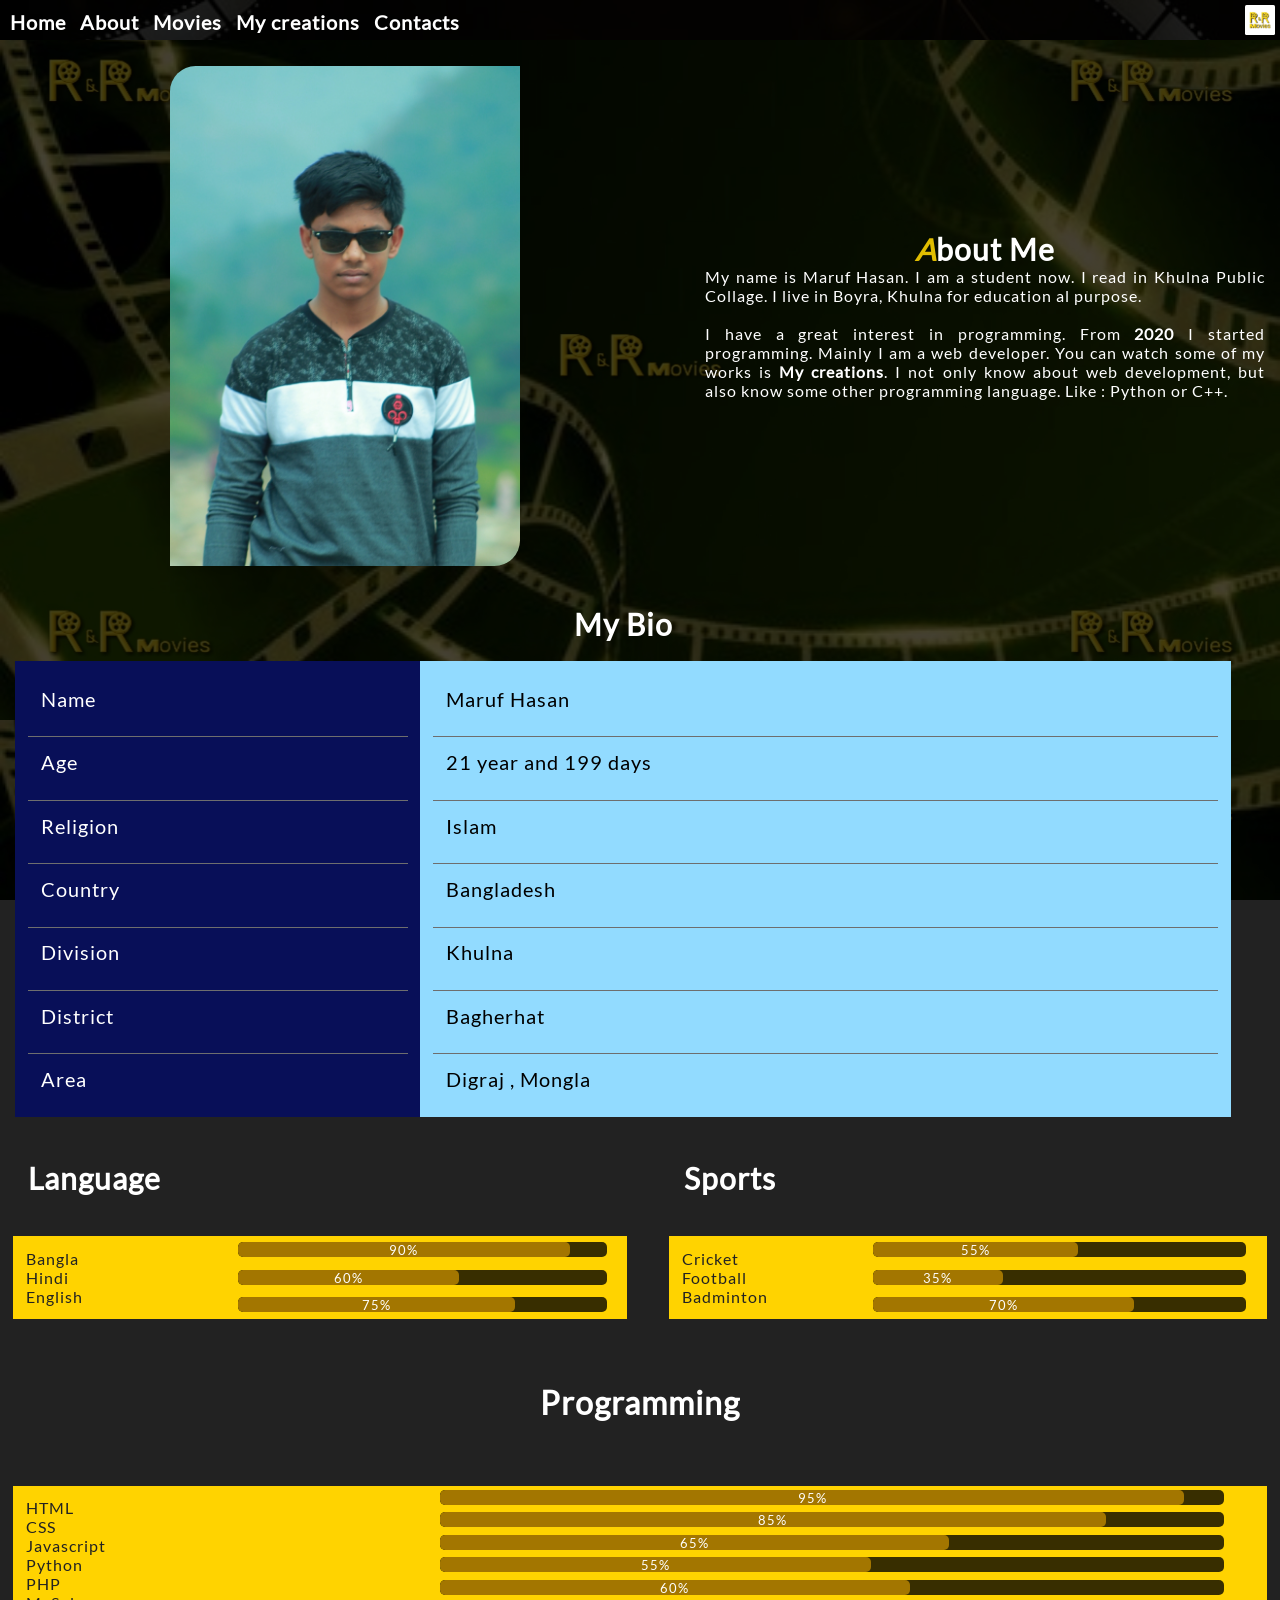
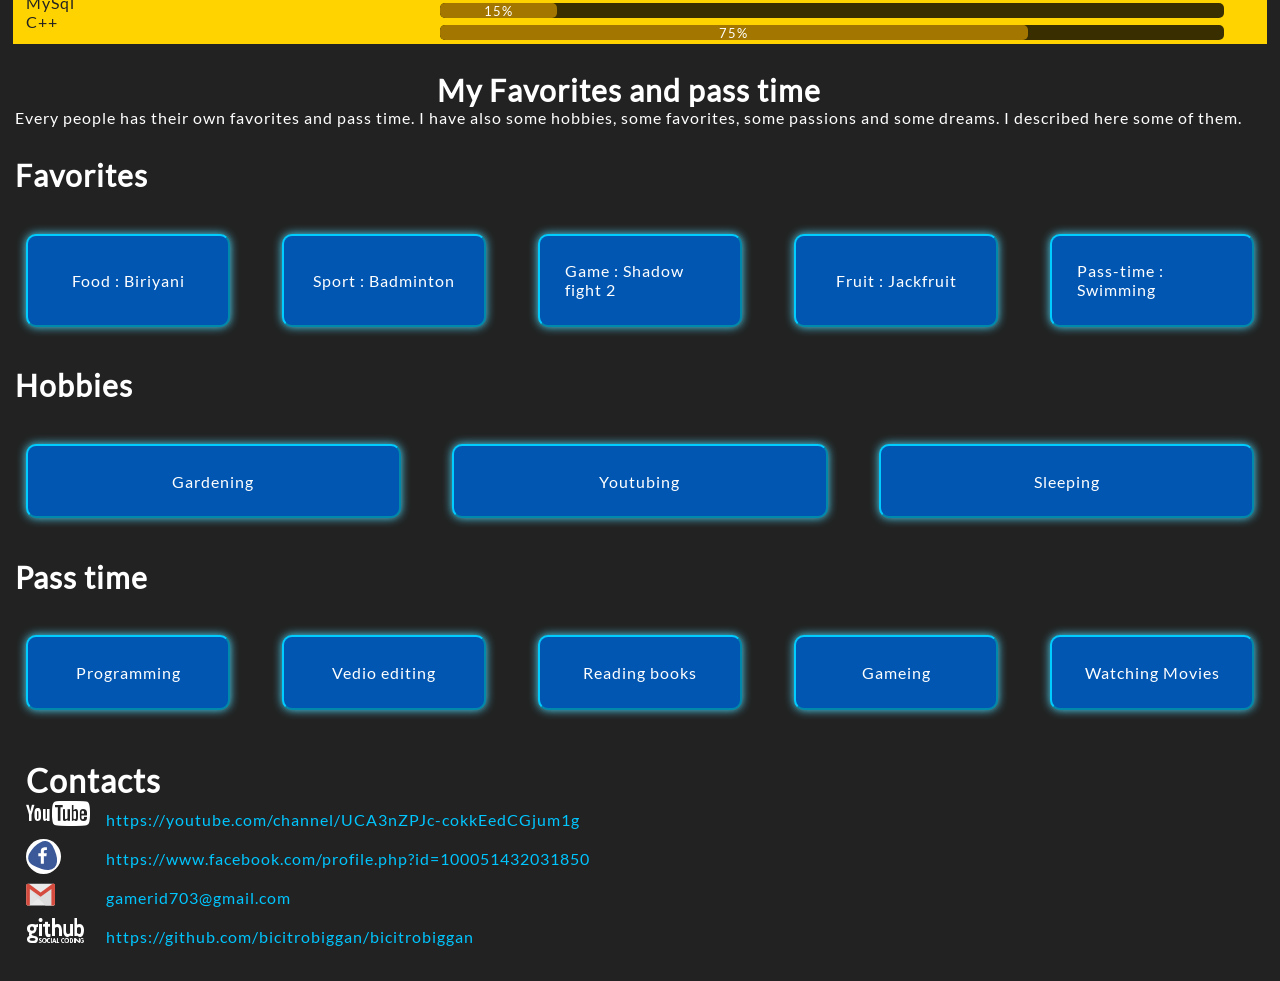
==== About.html @ 51898e45 "Add files via upload" ====
<!DOCTYPE html>
<html>

<head>
    <meta charset="UTF-8">
    <meta name="viewport" content="width=device-width, initial-scale=1">
    <title>About</title>
</head>
<link rel="stylesheet" href="Menu.css" />
<link rel="stylesheet" href="Loader.css" />
<div id="loader" style="height: 100vh; width: 100vw;">
  <div>R</div>
  <div>&</div>
  <div>R</div>
  <div style="color: transparent; animation: none;">_</div>
  <div>M</div>
  <div>o</div>
  <div>v</div>
  <div>i</div>
  <div>e</div>
  <div>s</div>
</div>

<body>
    <div id="menu">
      <header>
        <img src="RRMovies.jpg" alt="r&rmovies" />
      </header>
      <div class="toggleBtn">&#9776;</div>
      <nav class="Genarel">
        <ul>
          <li><a href="index.html">Home</a></li>
          <li><a href="#menu">About</a></li>
          <li><a href="Movies.html">Movies</a></li>
          <li><a href="My creation.html">My creations</a></li>
          <li><a href="#contact">Contacts</a></li>
        </ul>
      </nav>
    </div>
    <!--Menu-->
    
   <div class="contains">
     <div class="imgBox">
       <img src="MyImg.jpg" alt="" />
     </div>
     <div class="written">
     <h1><span class="start">A</span>bout Me</h1>
     <p>My name is Maruf Hasan. I am a student now. I read in Khulna Public Collage. I live in Boyra, Khulna for education al purpose.</p> 
     <br />
     <p>I have a great  interest in programming. From <b>2020</b> I started programming. Mainly I am a web developer. You can watch some of my works is <a href="Mycreations.html">My creations</a>. I not only know about web development, but also know some other programming language. Like : Python or C++. </p>
   </div>
   </div>
<div class="contains">
  <div class="written">
    <h1>My Bio</h1><br />
    <div class="Bio">
<div class="left_side">
  <div style="border:none;">Name</div>
  <div>Age</div>
  <div>Religion</div>
  <div>Country</div>
  <div>Division</div>
  <div>District</div>
  <div>Area</div>
</div>
<div class="right_side">
  <div style="border:none;">Maruf Hasan</div>
  <div id="AgeA"></div>
  <div>Islam</div>
  <div>Bangladesh</div>
  <div>Khulna</div>
  <div>Bagherhat</div>
  <div>Digraj , Mongla</div>
</div>
    </div>
  </div>
</div>
<div class="contains">
<div class="SkillCont language">
  <div class="written">
      <h1>Language</h1>
  </div>
<div class="skills language">
  <div class="left_side">
    <div>Bangla</div>
    <div>Hindi</div>
    <div>English</div>
  </div>
  <div class="right_side">
    <div class="holder">
      <div class="percent" style="width: 90%;">90%</div>
    </div>
    <div class="holder">
      <div class="percent" style="width: 60%;">60%</div>
    </div>
    <div class="holder">
      <div class="percent" style="width: 75%;">75%</div>
    </div>
  </div>
  </div>
</div>

<div class="SkillCont Sports">
  <div class="written">
    <h1>Sports</h1>
  </div>
  <div class="skills Sports">
    <div class="left_side">
      <div>Cricket</div>
      <div>Football</div>
      <div>Badminton</div>
    </div>
    <div class="right_side">
      <div class="holder">
        <div class="percent" style="width: 55%;">55%</div>
      </div>
      <div class="holder">
        <div class="percent" style="width: 35%;">35%</div>
      </div>
    <div class="holder">
      <div class="percent" style="width: 70%;">70%</div>
    </div>
       </div>
    </div>
  </div>
</div>
  <div class="SkillCont Codeing ">
    <div class="written">
      <h1 style="margin: 4vw;">Programming</h1>
    </div>
    <div class="skills Codeing">
    <div class="left_side">
      <div>HTML</div>
      <div>CSS</div>
      <div>Javascript</div>
      <div>Python</div>
      <div>PHP</div>
      <div>MySql</div>
      <div>C++</div>
    </div>
    <div class="right_side">
      <div class="holder">
      <div class="percent" style="width: 95%;">95%</div>
    </div>
    <div class="holder">
      <div class="percent" style="width: 85%;">85%</div>
    </div>
    <div class="holder">
      <div class="percent" style="width: 65%;">65%</div>
    </div>
    <div class="holder">
      <div class="percent" style="width: 55%;">55%</div>
    </div>
    <div class="holder">
      <div class="percent" style="width: 60%;">60%</div>
    </div>
    <div class="holder">
      <div class="percent" style="width: 15%;">15%</div>
    </div>
    <div class="holder">
      <div class="percent" style="width: 75%;">75%</div>
    </div>
    </div>
  </div>
  </div>

<div class="contains">
  <div class="written">
    <h1>My Favorites and pass time</h1>
    <p style="max-width: 96vw;">Every people has their own favorites and pass time. I have also some hobbies, some favorites, some passions and some dreams. I described here some of them.</p>
  </div>
</div>
  <div class="contains favorite">
    <div class="written">
      <h1>Favorites</h1>
    </div>
    <div class="favorites">
      <div class="elem">Food : Biriyani</div>
      <div class="elem">Sport : Badminton</div>
      <div class="elem">Game : Shadow fight 2</div>
      <div class="elem">Fruit : Jackfruit</div>
      <div class="elem">Pass-time : Swimming</div>
    </div>
    <div class="written">
      <h1>Hobbies</h1>
    </div>
    <div class="favorites">
      <div class="elem">Gardening</div>
      <div class="elem">Youtubing</div>
      <div class="elem">Sleeping</div>
    </div>
    <div class="written">
      <h1>Pass time</h1>
    </div>
    <div class="favorites">
      <div class="elem">Programming</div>
      <div class="elem">Vedio  editing</div>
      <div class="elem">Reading  books</div>
      <div class="elem">Gameing</div>
      <div class="elem">Watching Movies</div>
    </div>
</div>
<!--contact-->
<div id="contact">
  <h1>Contacts</h1>
  <div class="cntInfo">
    <span class="logoCt" style="font-family: 'logo'">b</span> <a href="https://youtube.com/channel/UCA3nZPJc-cokkEedCGjum1g">https://youtube.com/channel/UCA3nZPJc-cokkEedCGjum1g</a>
  </div>
  <div class="cntInfo">
   <span class="logoCt" style="background: #fff; text-align: center; padding: 0; max-height: 35px; border-radius: 50%; max-width: 40px; min-width: 35px; margin-right: 35px;">f</span> <a href="https://www.facebook.com/profile.php?id=100051432031850">https://www.facebook.com/profile.php?id=100051432031850</a>
  </div>
  <div class="cntInfo">
    <span class="logoCt">{</span> <a href="mailto:gamerid703@gmail.com">gamerid703@gmail.com</a>
  </div>
    <div class="cntInfo">
    <span class="logoCt" style="font-family: 'logo';">*</span> <a href="https://github.com/bicitrobiggan/bicitrobiggan">https://github.com/bicitrobiggan/bicitrobiggan</a>
  </div>
</div>
<!--body-->
</body>
<script src="Menu.js" type="text/javascript" charset="utf-8"></script>
<script src="About.js"></script>
<link rel="stylesheet" href="About.css" />
</html>
---- Menu.css ----
*{
  margin: 0;
  padding: 0;
  box-sizing: border-box;
  overflow: scroll;
  -webkit-tap-highlight-color: transparent;
  -moz-tap-highlight-color: transparent;
  -o-tap-highlight-color: transparent;
  scroll-behavior: smooth;
  position: relative;
  font-family: 'hel', sans-serif;
  letter-spacing: 1px;
}
@font-face{
  font-family: "hel";
  src: url("Lato.ttf");
  font-weight: 300;
}
a{
  text-decoration: none;
  color: #fff;
  font-weight: 600;
}
.start{
  color: #E0BD00;
  font-size: 30px;
  font-style: italic;
  border-right: groove 0px #E0BD00;
  padding: 0;
  margin: 0;
  transition: 0.5s;
}
.start:hover{
  border-right: groove 3px #E0BD00;
  font-size: 40px;
  padding: 1.8vw;
  margin: 1.8vw;
  transition: 0.5s;
}
body {
  background: #222222 url("Bg.jpg");
  background-attachment: fixed;
  background-size: cover;
  background-blend-mode: overlay;
  color: #fff;
  background-size: contain;
 scroll-behavior: smooth;
}
header{
  position: absolute;
  display: block;
  height: 45px;
  width: 100%;
  background: url("HeaderBg.jpg") #222222;
  background-size: cover;
  background-blend-mode : multiply;
  z-index: -1;
}
.toggleBtn{
  position: fixed;
  font-size: 8vw;
  color: #fff;
  background: #FFC900A1;
  margin-left: 87vw;
  padding: 0 10px;
  z-index: 10;
}
nav.active,nav.General{
  position: fixed;
  width: 100%;
  z-index: 1;
}
nav ul{
  width: 100%;
  list-style: none;
  align-items: center;
  justify-content: center;
  padding: 5px;
}
nav ul li{
  display: inline-flex;
  background: transparent;
}
nav ul li a{
  text-decoration: none;
  display: flex;
  color: #fff;
  padding: 5px;
  font-size: 20px;
  transition: 1s;
}
nav.active ul{
  background: #fff;
  color: #000;
  font-size: 30px;
  transition: 1s;
}
nav.active ul li a{
  color : #000;
  padding: 10px;
  transition: 1s;
}
#hide{
  height: 0;
}
#show{
  position: fixed;
  width: 100%;
  z-index: 1;
}
#show ul{
  height: 100vh;
  background: #fff;
  display: flex;
  flex-wrap: wrap;
  flex-direction: column;
  transition: background 1s;
}
#show ul li{
  display: flex;
  justify-content: center;
}
#show ul li a{
  color: #000;
  padding: 10px 50px;
  transition: 1s;
}
nav ul li:hover{
  background-color: #E0BD00;
  transition: 0.3s;
}
#show ul li:hover{
  border-radius: 5px;
  background-color: #E0BD00;
  transition: 0.3s;
}
header img{
  height: 30px;
  width: auto;
  float: right;
  margin: 5px;
  border-radius: 5%;
}
#body{
  position: relative;
  display: initial;
}
#menu{
  height: 40px;
  position: relative;
}
#contact {
  max-width: 95vw;
  display: flex;
  flex-wrap: wrap;
  margin: 2vw;
  flex-direction: column;
}
.cntInfo{
  display: flex;
  justify-content: left;
  flex-wrap: nowrap;
}
@font-face{
  font-family: "logo";
  src: url("Logos.ttf");
}
@font-face{
  font-family: "lg";
  src: url("Social Logos Color.ttf");
}
.cntInfo .logoCt{
  font-family: 'lg';
  font-size: 30px;
  min-width: 70px;
}
.cntInfo a{
  font-weight: 300;
  padding: 10px;
  color: #00C6FF;
}
---- Loader.css ----
#loader{
  position: fixed;
  display: flex;
  min-height: 100vh;
  min-width: 100vw;
  background: #222;
  justify-content: center;
  align-items: center;
  overflow: hidden;
  z-index: 10000;
}
#loader div{
  display: inline-flex;
  color: #fff;
  padding: 10px;
  font-weight: 500;
  opacity: 1;
  font-size: 7.5vw;
  animation: loader 3s infinite ease-in-out;
}
@keyframes loader{
  0%,100%{
    opacity: 1;
    -webkit-text-stroke: 1px #00DFFF;
    -moz-text-stroke: 1px #00DFFF;
    -o-text-stroke: 1px #00DFFF;
    
    text-shadow: 2px 2px 10px #00DFFFaa,-2px 2px 10px #00DFFFaa,2px -2px 10px #00DFFFaa,-2px -2px 10px #00DFFFaa;
  }
  50%{
    opacity: 0;
    text-shadow: 0 0 0px #00DFFFaa;
  }
}
#loader div:nth-child(1) {
  animation-delay: -0.2s;
}
#loader div:nth-child(2){
  animation-delay: 0.0s;
}
#loader div:nth-child(3) {
  animation-delay: 0.2s;
}
#loader div:nth-child(4) {
  animation-delay: 0.4s;
}
#loader div:nth-child(5) {
  animation-delay: 0.6s;
}
#loader div:nth-child(6) {
  animation-delay: 0.8s;
}
#loader div:nth-child(7) {
  animation-delay: 1.0s;
}
#loader div:nth-child(8) {
  animation-delay: 1.2s;
}
#loader div:nth-child(9) {
  animation-delay: 1.4s;
}
#loader div:nth-child(10) {
  animation-delay: 1.6s;
}
---- About.css ----
.contains,.contains.favorite{
  display: inline-flex;
  flex-wrap: wrap;
  width: 100vw;
  justify-content: space-between;
  align-items: center;
}
.contains .written{
  margin: 15px;
}
.contains .written h1{
  text-align: center;
  font-weight: 700;
  font-size: 30px;
}
.contains .written p{
  font-weight: 300;
  max-width: 560px;
  min-width: 300px;
  text-align: justify;
}
.contains .imgBox{
  height: 300px;
  width: 200px;
  overflow: hidden;
  display: block;
  margin: 10px auto;
  border-radius: 2vw 0;
}
.contains .imgBox img{
  height: auto;
  width: 200px;
  
}
.contains .written .Bio{
  display: grid;
  grid-template-columns: 1fr 2fr;
  width: 95vw;
} 
.contains .written .Bio .left_side{
  background: #080F58;
  height: auto;
  width: auto;
}
.contains .written .Bio .left_side div,.contains .written .Bio .right_side div{
  display: flex;
  flex-wrap: wrap;
  flex-direction: column;
  margin: 1vw;
  padding: 1vw;
  font-size: 20px;
  font-weight: 500;
  border-top: solid 1px #6E6E6E;
}
.contains .written .Bio .right_side{
  background: #92DBFF;
  height: auto;
  width: auto;
}
.contains .written .Bio .right_side div{
  font-weight: 300;
  color: #000;
}
@media (min-width:560px){
.contains{
  flex-wrap: nowrap;
}
  .contains .imgBox{
    height: 500px;
    width: 350px;
    float: left;
    margin: 2vw auto;
  }
  .contains .imgBox img{
    height: auto;
    width: 350px;
    object-position: center;
  }
.SkillCont.language{
  justify-content: left;
}
  .SkillCont .skills.Sports {
      max-width: 48vw;
  }
  .SkillCont .skills.language {
    display: grid;
    grid-template-columns: 1fr 2fr;
   max-width: 48vw;
    height: auto;
  }
.SkillCont.Sports{
  justify-content: left;
}
}
.SkillCont{
  display: flex;
  flex-wrap: wrap;
  justify-content: center;
}
.SkillCont h1{
  text-align: left;
  margin: 1vw;
}
.SkillCont .skills{
  display: grid;
  grid-template-columns: 11fr 25fr;
  width: 98vw;
  margin: 1vw;
  color: #222;
  height: auto;
}
.skills .left_side{
  background: #FFD300;
  padding: 1vw;
  text-align: left;
}
.skills .right_side{
  background: #FFD300;
  display: flex;
  flex-wrap: wrap;
  justify-content: center;
  align-items: center;
}
.skills .right_side .holder{
  height: 15px;
  display: flex;
  position: relative;
  Justify-content : left;
  align-items: center;
  width: 90%;
  background: #000000C7;
  border-radius: 5px;
}
.skills .right_side .holder .percent{
  text-align: center;
  font-size: 13px;
  height: 15px;
  color: #fff;
  position: absolute;
  background: #A37600;
  border-radius: 5px;
}
.contains.favorite .favorites{
  display: grid;
  width: 100%;
  grid-template-columns: repeat(auto-fit, minmax(150px,1fr));
}
.contains.favorite .favorites .elem{
  display: flex;
  justify-content: center;
  align-items: center;
  margin: 2vw;
  padding: 2vw;
  background: #0056B1;
  border: outset #00CDFF 2px;
  height: auto;
  box-shadow: 0 0 10px #4FDDFF;
  border-radius: 10px;
}
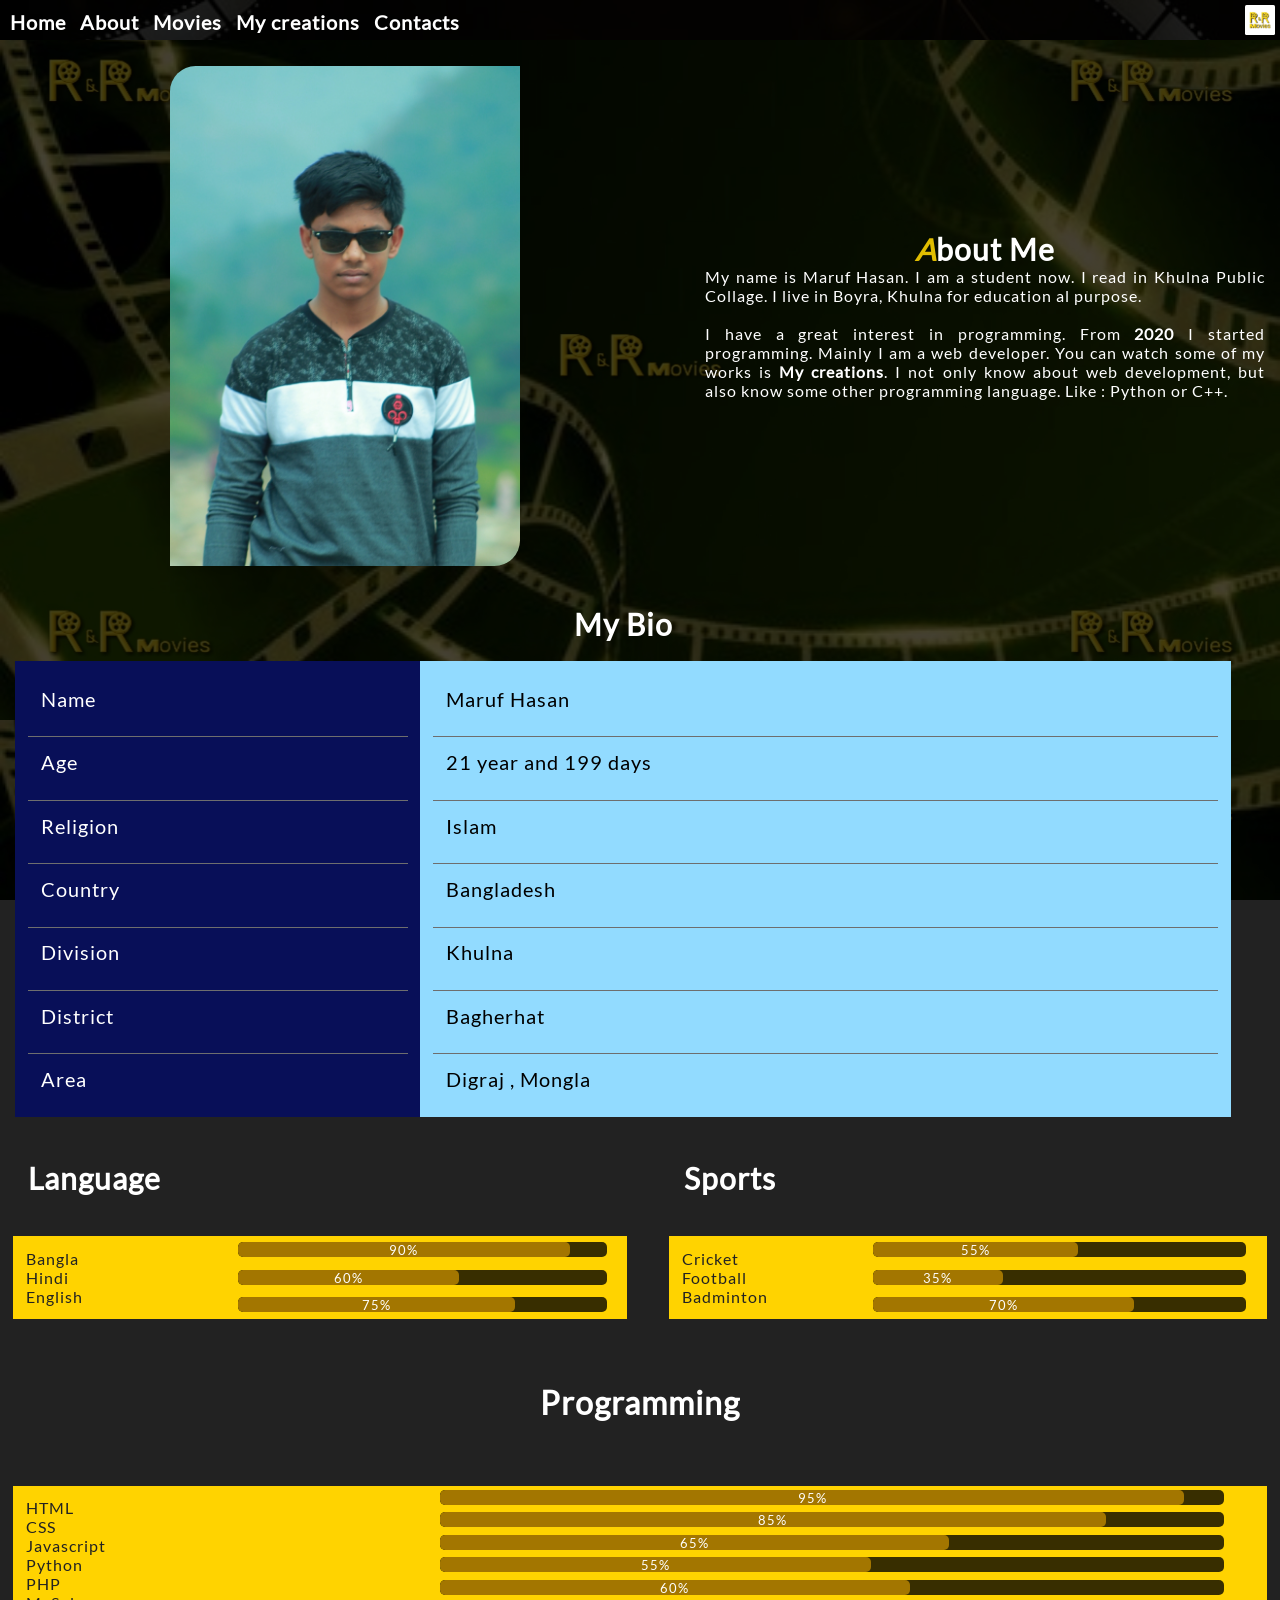
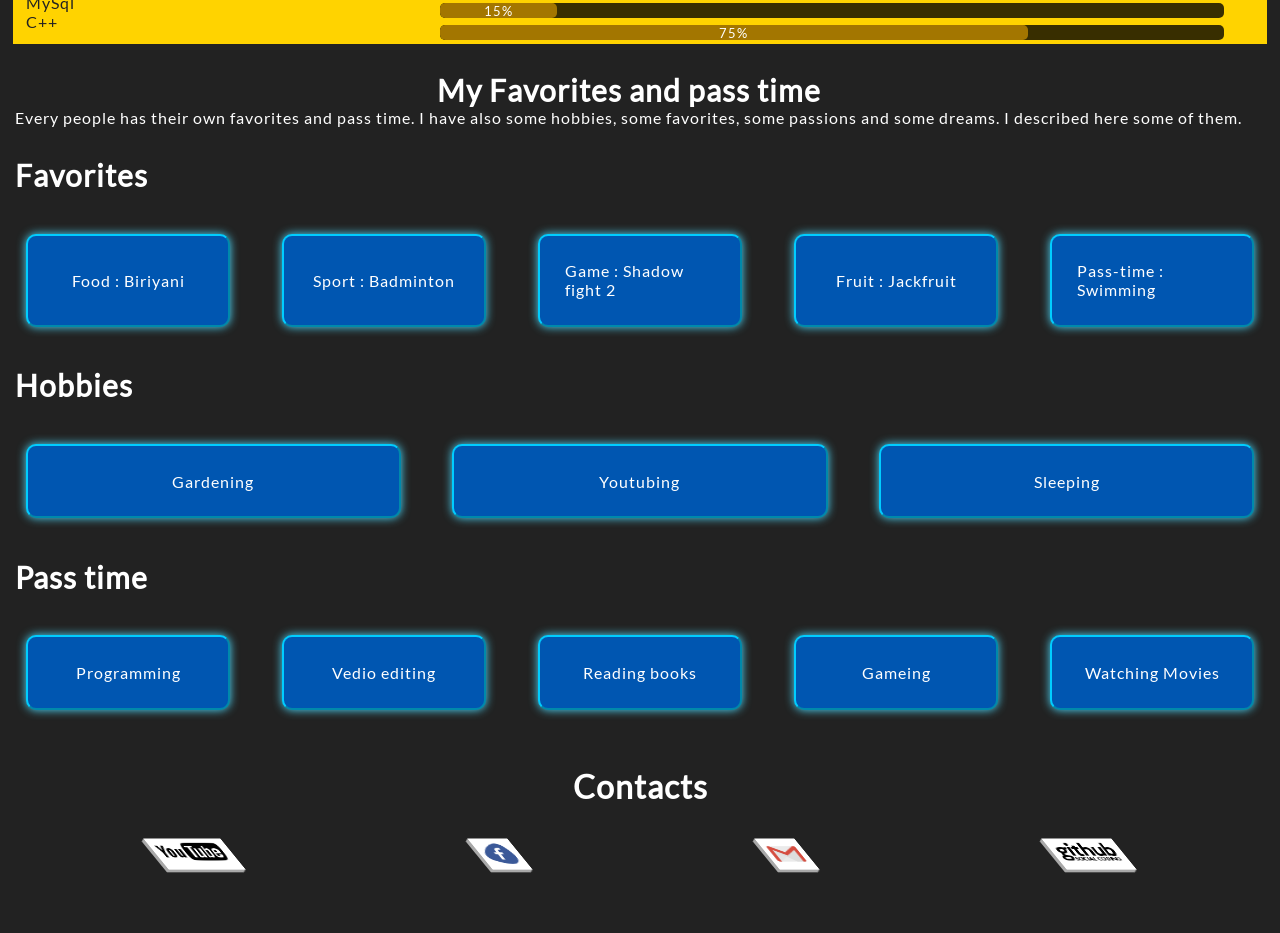
==== commit c697bde4: "Add files via upload" ====
--- a/About.html
+++ b/About.html
@@ -202,20 +202,38 @@
 </div>
 <!--contact-->
 <div id="contact">
-  <h1>Contacts</h1>
+  <div>
+  <h1 style="text-align: center;">Contacts</h1></div>
+  <div style="display: flex; align-items: center; justify-content: space-around;">
   <div class="cntInfo">
-    <span class="logoCt" style="font-family: 'logo'">b</span> <a href="https://youtube.com/channel/UCA3nZPJc-cokkEedCGjum1g">https://youtube.com/channel/UCA3nZPJc-cokkEedCGjum1g</a>
+   <a href="https://youtube.com/channel/UCA3nZPJc-cokkEedCGjum1g"><span class="logoCt" style="font-family: logo">b</span></a>
   </div>
   <div class="cntInfo">
-   <span class="logoCt" style="background: #fff; text-align: center; padding: 0; max-height: 35px; border-radius: 50%; max-width: 40px; min-width: 35px; margin-right: 35px;">f</span> <a href="https://www.facebook.com/profile.php?id=100051432031850">https://www.facebook.com/profile.php?id=100051432031850</a>
+    <a href="https://www.facebook.com/profile.php?id=100051432031850">
+   <span class="logoCt">f</span></a>
   </div>
   <div class="cntInfo">
-    <span class="logoCt">{</span> <a href="mailto:gamerid703@gmail.com">gamerid703@gmail.com</a>
+     <a href="mailto:gamerid703@gmail.com"><span class="logoCt">{</span></a>
   </div>
     <div class="cntInfo">
-    <span class="logoCt" style="font-family: 'logo';">*</span> <a href="https://github.com/bicitrobiggan/bicitrobiggan">https://github.com/bicitrobiggan/bicitrobiggan</a>
-  </div>
-</div>
+     <a href="https://github.com/bicitrobiggan/bicitrobiggan"><span class="logoCt" style="font-family: 'logo';">*</span></a>
+  </div>
+</div>
+</div>
+<style>
+  .cntInfo:nth-child(1):hover{
+  background: #f55;
+  }
+  .cntInfo:nth-child(4):hover{
+  background: #fc4f0877;
+  }
+  .cntInfo:nth-child(3):hover{
+  background: #aaa;
+  }
+  .cntInfo:nth-child(2):hover{
+  background: #87ceeb;
+  }
+</style>
 <!--body-->
 </body>
 <script src="Menu.js" type="text/javascript" charset="utf-8"></script>
--- a/Menu.css
+++ b/Menu.css
@@ -1,4 +1,4 @@
-*{
+* {
   margin: 0;
   padding: 0;
   box-sizing: border-box;
@@ -10,18 +10,27 @@
   position: relative;
   font-family: 'hel', sans-serif;
   letter-spacing: 1px;
-}
-@font-face{
+  scrollbar-width: 0;
+  transition: 0.5s;
+}
+
+*::-webkit-scrollbar {
+  display: none;
+}
+
+@font-face {
   font-family: "hel";
   src: url("Lato.ttf");
   font-weight: 300;
 }
-a{
+
+a {
   text-decoration: none;
   color: #fff;
   font-weight: 600;
 }
-.start{
+
+.start {
   color: #E0BD00;
   font-size: 30px;
   font-style: italic;
@@ -30,13 +39,15 @@
   margin: 0;
   transition: 0.5s;
 }
-.start:hover{
+
+.start:hover {
   border-right: groove 3px #E0BD00;
   font-size: 40px;
   padding: 1.8vw;
   margin: 1.8vw;
   transition: 0.5s;
 }
+
 body {
   background: #222222 url("Bg.jpg");
   background-attachment: fixed;
@@ -44,19 +55,21 @@
   background-blend-mode: overlay;
   color: #fff;
   background-size: contain;
- scroll-behavior: smooth;
-}
-header{
+  scroll-behavior: smooth;
+}
+
+header {
   position: absolute;
   display: block;
   height: 45px;
   width: 100%;
   background: url("HeaderBg.jpg") #222222;
   background-size: cover;
-  background-blend-mode : multiply;
+  background-blend-mode: multiply;
   z-index: -1;
 }
-.toggleBtn{
+
+.toggleBtn {
   position: fixed;
   font-size: 8vw;
   color: #fff;
@@ -65,23 +78,30 @@
   padding: 0 10px;
   z-index: 10;
 }
-nav.active,nav.General{
+
+nav.active,
+nav.General {
   position: fixed;
   width: 100%;
   z-index: 1;
 }
-nav ul{
+
+nav ul {
   width: 100%;
   list-style: none;
   align-items: center;
   justify-content: center;
   padding: 5px;
-}
-nav ul li{
+  overflow: hidden;
+}
+
+nav ul li {
   display: inline-flex;
   background: transparent;
-}
-nav ul li a{
+  overflow: hidden;
+}
+
+nav ul li a {
   text-decoration: none;
   display: flex;
   color: #fff;
@@ -89,26 +109,32 @@
   font-size: 20px;
   transition: 1s;
 }
-nav.active ul{
+
+nav.active ul {
   background: #fff;
   color: #000;
   font-size: 30px;
   transition: 1s;
 }
-nav.active ul li a{
-  color : #000;
+
+nav.active ul li a {
+  color: #000;
   padding: 10px;
   transition: 1s;
 }
-#hide{
-  height: 0;
-}
-#show{
+
+#hide {
+  height: 0vh;
+}
+
+#show {
   position: fixed;
   width: 100%;
   z-index: 1;
-}
-#show ul{
+  transition: 1s;
+}
+
+#show ul {
   height: 100vh;
   background: #fff;
   display: flex;
@@ -116,66 +142,108 @@
   flex-direction: column;
   transition: background 1s;
 }
-#show ul li{
+
+#show ul li {
   display: flex;
   justify-content: center;
 }
-#show ul li a{
+
+#show ul li a {
   color: #000;
   padding: 10px 50px;
   transition: 1s;
 }
-nav ul li:hover{
+
+nav ul li:hover {
   background-color: #E0BD00;
   transition: 0.3s;
 }
-#show ul li:hover{
+
+#show ul li:hover {
   border-radius: 5px;
   background-color: #E0BD00;
   transition: 0.3s;
 }
-header img{
+
+header img {
   height: 30px;
   width: auto;
   float: right;
   margin: 5px;
   border-radius: 5%;
 }
-#body{
+
+#body {
   position: relative;
   display: initial;
 }
-#menu{
+
+#menu {
   height: 40px;
   position: relative;
 }
+
 #contact {
-  max-width: 95vw;
+  width: 95vw;
   display: flex;
   flex-wrap: wrap;
+  margin: 2.5vw;
+  flex-direction: column;
+
+}
+
+.cntInfo {
+  display: flex;
+  justify-content: space-around;
+  background: #fff;
+  flex-wrap: nowrap;
+  flex-direction: row;
+  padding: 5px;
+  transform: rotateX(-45deg) skew(30deg) translateY(0) translateX(0);
   margin: 2vw;
-  flex-direction: column;
-}
-.cntInfo{
-  display: flex;
-  justify-content: left;
-  flex-wrap: nowrap;
-}
-@font-face{
+  box-shadow: -1px 1px 0 #a9a9a9,
+  -1.5px 1.5px 0 #a9a9a9,
+  -2px 2px 0 #a9a9a9,
+  -2.5px 2.5px 0 #a9a9a9,
+  -3px 3px 0 #a9a9a9,
+  -3.5px 3.5px 0 #a9a9a9,
+  -4px 4px 0 #a9a9a9;
+}
+
+@font-face {
   font-family: "logo";
   src: url("Logos.ttf");
 }
-@font-face{
+
+@font-face {
   font-family: "lg";
   src: url("Social Logos Color.ttf");
 }
-.cntInfo .logoCt{
+
+.cntInfo a .logoCt {
   font-family: 'lg';
   font-size: 30px;
-  min-width: 70px;
-}
-.cntInfo a{
+  color: #000;
+}
+
+.cntInfo a {
   font-weight: 300;
-  padding: 10px;
-  color: #00C6FF;
+  
+}
+
+.cntInfo:hover{
+  box-shadow: -2px 2px 0 #a9a9a9,
+  -4px 4px 0 #a9a9a9,
+  -6px 6px 0 #a9a9a9,
+  -8px 8px 0 #a9a9a9,
+  -10px 10px 0 #a9a9a9,
+  -12px 12px 0 #a9a9a9,
+  -14px 14px 0 #a9a9a9;
+  transform: rotateX(-45deg) skew(30deg) translateY(-10px) translateX(10px);
+}
+
+a,
+iframe,
+img {
+  overflow: hidden;
 }
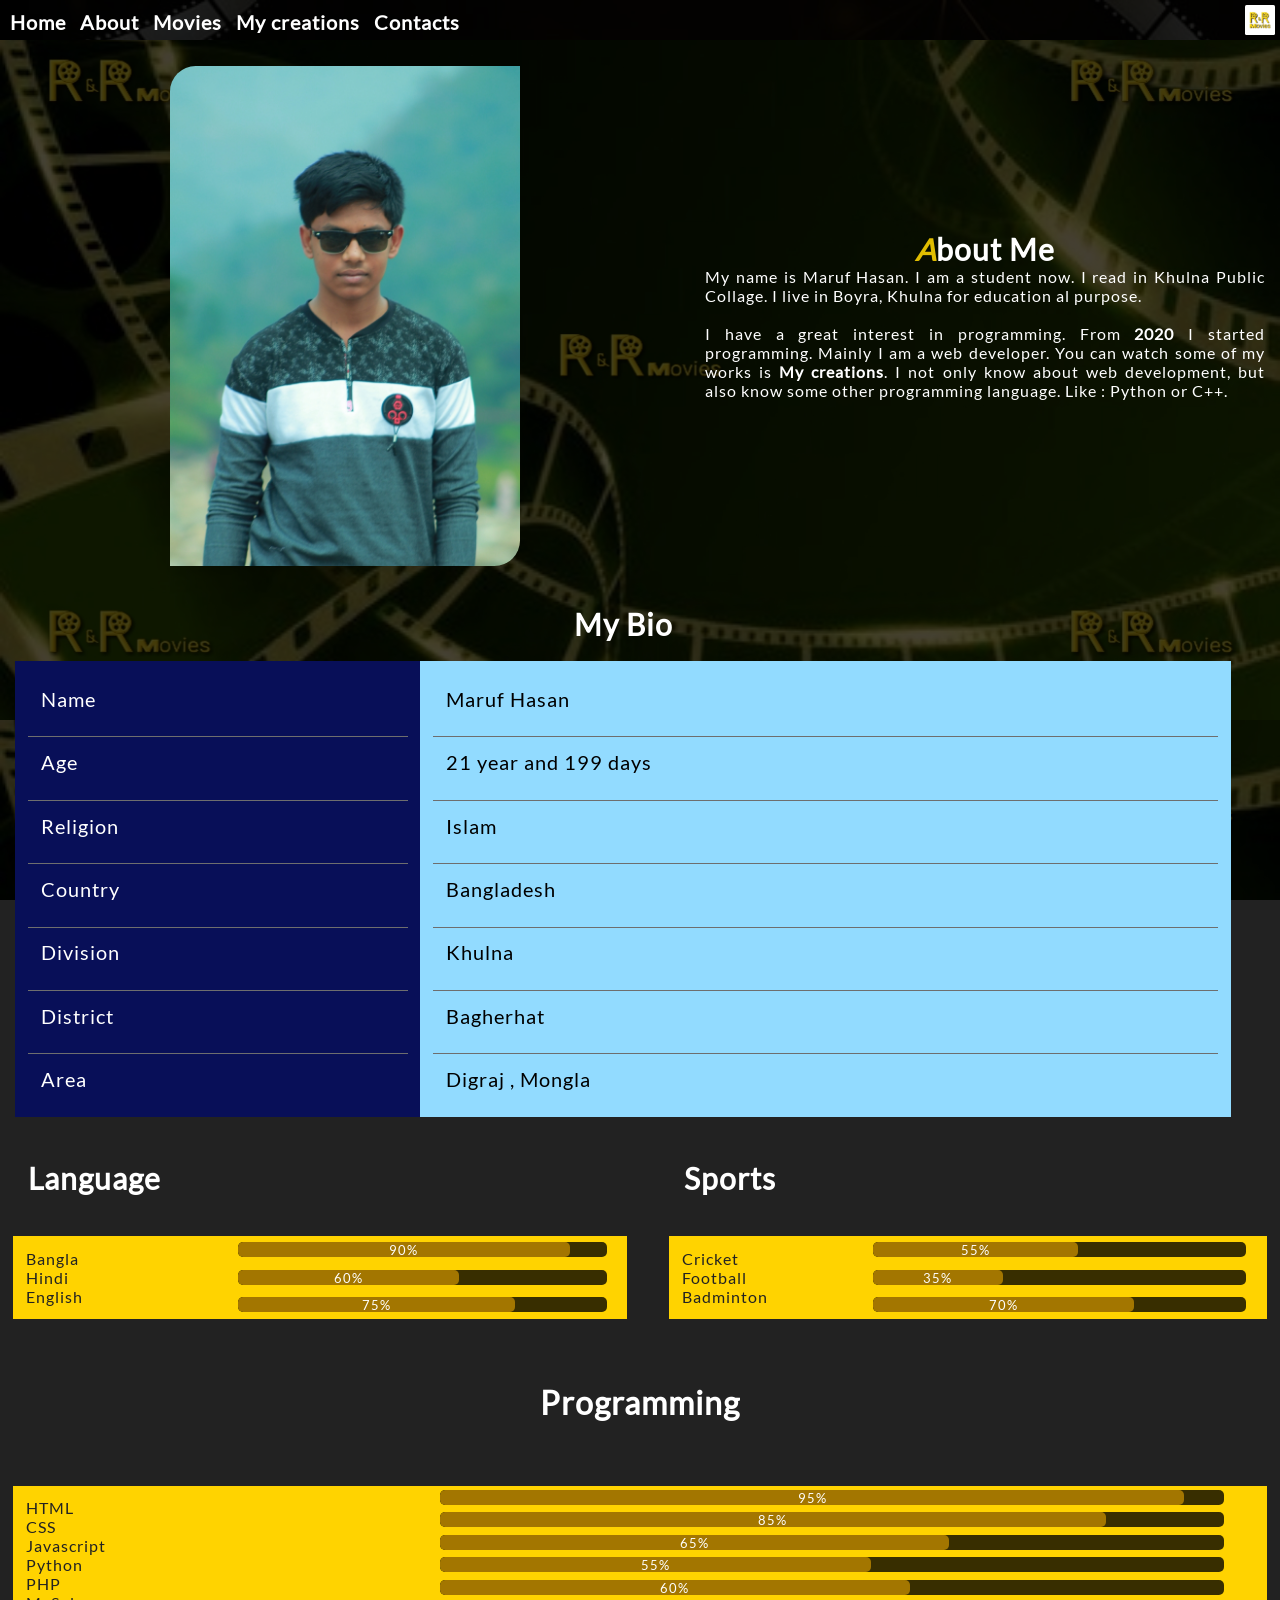
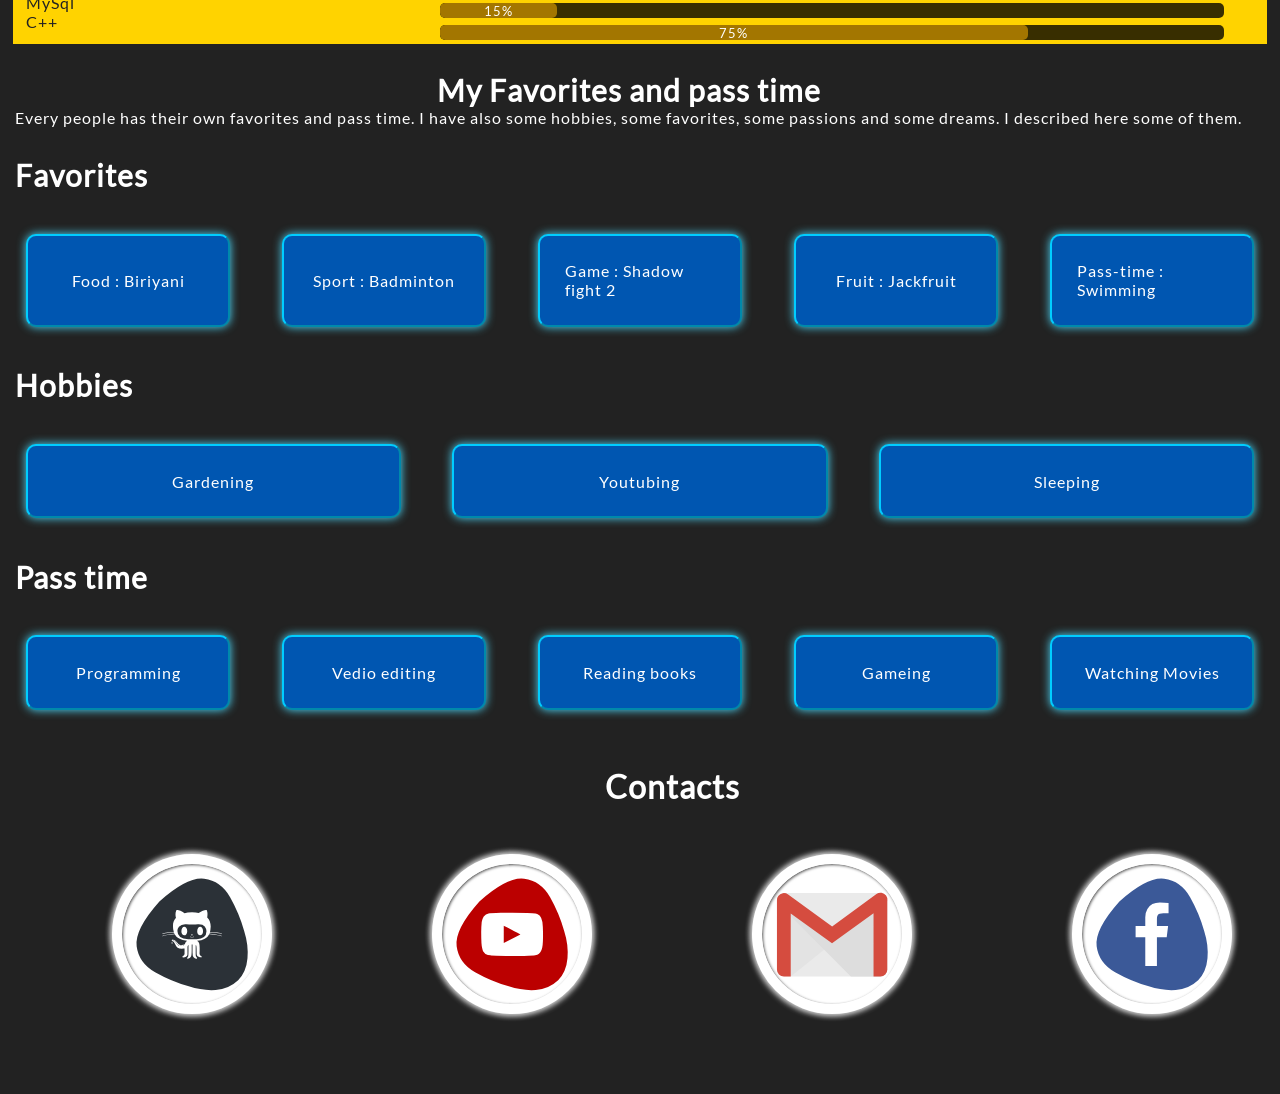
==== commit 3b280aac: "Add files via upload" ====
--- a/About.html
+++ b/About.html
@@ -202,22 +202,14 @@
 </div>
 <!--contact-->
 <div id="contact">
-  <div>
-  <h1 style="text-align: center;">Contacts</h1></div>
-  <div style="display: flex; align-items: center; justify-content: space-around;">
-  <div class="cntInfo">
-   <a href="https://youtube.com/channel/UCA3nZPJc-cokkEedCGjum1g"><span class="logoCt" style="font-family: logo">b</span></a>
-  </div>
-  <div class="cntInfo">
-    <a href="https://www.facebook.com/profile.php?id=100051432031850">
-   <span class="logoCt">f</span></a>
-  </div>
-  <div class="cntInfo">
-     <a href="mailto:gamerid703@gmail.com"><span class="logoCt">{</span></a>
-  </div>
-    <div class="cntInfo">
-     <a href="https://github.com/bicitrobiggan/bicitrobiggan"><span class="logoCt" style="font-family: 'logo';">*</span></a>
-  </div>
+<div class="cnt">
+      <div class="title"><h1>Contacts</h1></div>
+      <div class="cntMain">
+        <div class="cntInfo"><a href=""><span class="LogoCt"><</span></a></div>
+        <div class="cntInfo"><a href=""><span class="LogoCt">y</span></a></div>
+        <div class="cntInfo"><a href=""><span class="LogoCt">{</span></a></div>
+        <div class="cntInfo"><a href=""><span class="LogoCt">f</span></a></div>
+      </div>
 </div>
 </div>
 <style>
@@ -225,7 +217,7 @@
   background: #f55;
   }
   .cntInfo:nth-child(4):hover{
-  background: #fc4f0877;
+  background: #fff7;
   }
   .cntInfo:nth-child(3):hover{
   background: #aaa;
--- a/Menu.css
+++ b/Menu.css
@@ -192,24 +192,6 @@
 
 }
 
-.cntInfo {
-  display: flex;
-  justify-content: space-around;
-  background: #fff;
-  flex-wrap: nowrap;
-  flex-direction: row;
-  padding: 5px;
-  transform: rotateX(-45deg) skew(30deg) translateY(0) translateX(0);
-  margin: 2vw;
-  box-shadow: -1px 1px 0 #a9a9a9,
-  -1.5px 1.5px 0 #a9a9a9,
-  -2px 2px 0 #a9a9a9,
-  -2.5px 2.5px 0 #a9a9a9,
-  -3px 3px 0 #a9a9a9,
-  -3.5px 3.5px 0 #a9a9a9,
-  -4px 4px 0 #a9a9a9;
-}
-
 @font-face {
   font-family: "logo";
   src: url("Logos.ttf");
@@ -220,30 +202,66 @@
   src: url("Social Logos Color.ttf");
 }
 
-.cntInfo a .logoCt {
+.cnt {
+  display: flex;
+  align-items: center;
+  justify-content: center;
+  flex-wrap: wrap;
+  flex-direction: row;
+  width: 100vw;
+}
+
+.cnt .title {
+  width: 100%;
+  text-align: center;
+}
+
+.cntMain {
+  display: flex;
+  text-align: center;
+  align-items: center;
+  justify-content: space-around;
+  width: 100%;
+  min-height: 20vw;
+}
+
+.cntInfo {
+  display: flex;
+  align-items: center;
+  justify-content: center;
+  width: 12.5vw;
+  height: 12.5vw;
+  border-radius: 50%;
+  border: solid #fff 0.8vw;
+  box-shadow: inset 1px 1px 3px #000a, 2.5px 2.5px 5px #fff7,
+    -2.5px 2.5px 5px #fff7, 2.5px -2.5px 5px #fff7, -2.5px -2.5px 5px #fff7;
+  transform: scale(1);
+  background: #fff;
+}
+
+.cntInfo:hover {
+  box-shadow: inset 1px 1px 3px #000a, 4px 4px 10px #fff9,
+    -4px 4px 10px #fff9, 4px -4px 10px #fff9, -4px -4px 10px #fff9;
+  transform: scale(1.1);
+}
+
+.cnt .cntInfo a .LogoCt {
+  display: flex;
+  text-align: center;
+  align-items: center;
+  justify-content: center;
+  color: #000;
+  font-size: 9vw;
   font-family: 'lg';
-  font-size: 30px;
-  color: #000;
-}
-
-.cntInfo a {
-  font-weight: 300;
-  
-}
-
-.cntInfo:hover{
-  box-shadow: -2px 2px 0 #a9a9a9,
-  -4px 4px 0 #a9a9a9,
-  -6px 6px 0 #a9a9a9,
-  -8px 8px 0 #a9a9a9,
-  -10px 10px 0 #a9a9a9,
-  -12px 12px 0 #a9a9a9,
-  -14px 14px 0 #a9a9a9;
-  transform: rotateX(-45deg) skew(30deg) translateY(-10px) translateX(10px);
 }
 
 a,
 iframe,
 img {
   overflow: hidden;
+}
+
+.comment {
+  display: flex;
+  
 }
